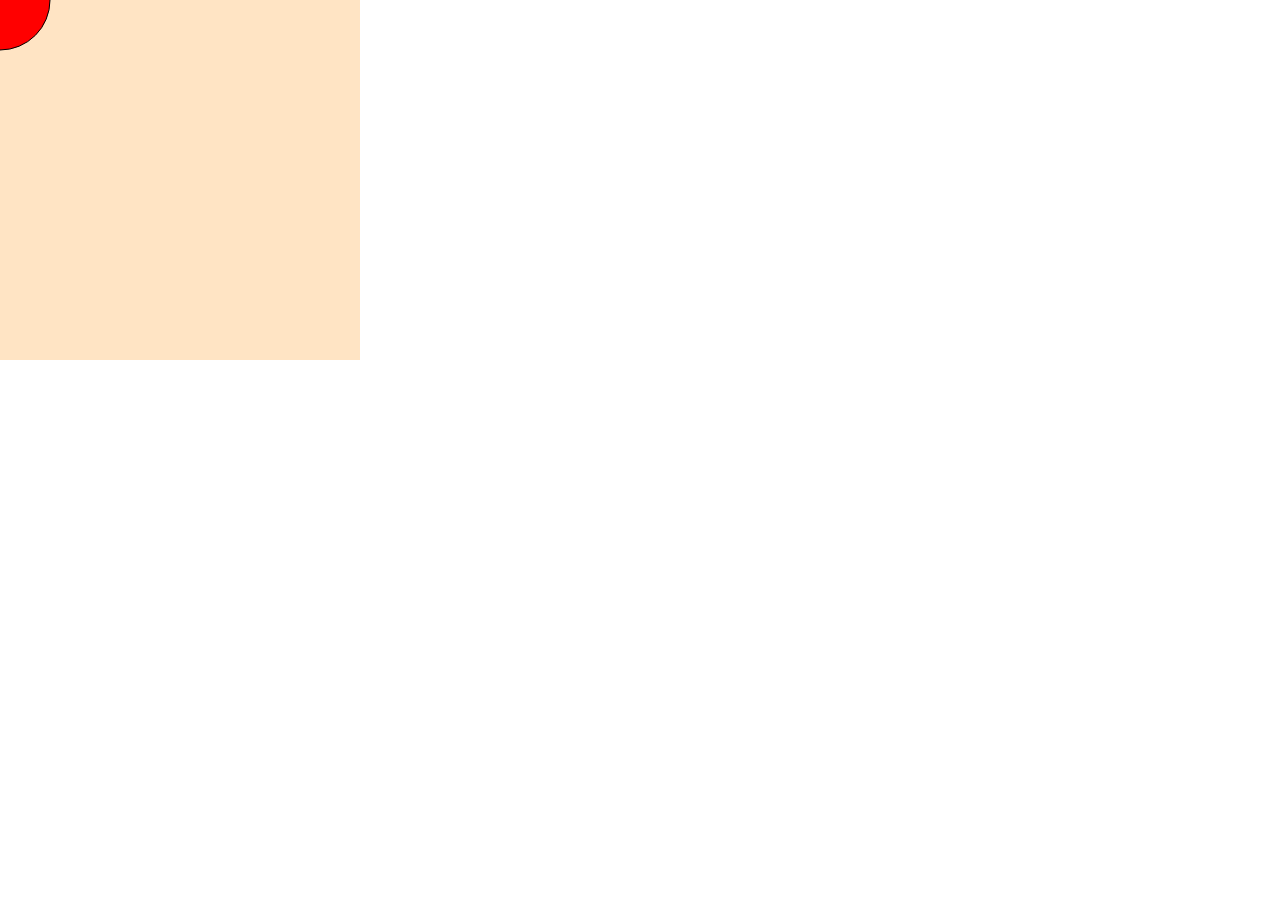
==== aula07/index.html @ aabfe52e "new" ====
<!DOCTYPE html>
<html lang="pt-br">
<head>
    <meta charset="UTF-8">
    <meta http-equiv="X-UA-Compatible" content="IE=edge">
    <meta name="viewport" content="width=device-width, initial-scale=1.0">
    <link rel="stylesheet" href="style.css">
    <title>Elemento SVG</title>
</head>
<body>
    <svg width="360px" height="360px">
        <circle cx="0" cy="0" r="50" fill="red" stroke="black" stroke-width="1"></circle>
        <rect x="60" y="400" width="50" height="50" fill="blue" rx="10" fill-opacity="0.2"></rect>
    </svg>
    <!-- <svg width="360px" height="360px">
        <circle cx="0" cy="0" r="50" fill="red" stroke="black" stroke-width="1"></circle>
        <rect x="60" y="400" width="50" heigth="50" fill="blue" rx="10" fill-opacity="0.2"></rect>
    </svg>
    <svg width="360px" height="360px">
        <circle cx="0" cy="0" r="50" fill="red" stroke="black" stroke-width="1"></circle>
        <rect x="60" y="400" width="50" heigth="50" fill="blue" rx="10" fill-opacity="0.2"></rect>
    </svg>
    <svg width="360px" height="360px">
        <circle cx="0" cy="0" r="50" fill="red" stroke="black" stroke-width="1"></circle>
        <rect x="60" y="400" width="50" heigth="50" fill="blue" rx="10" fill-opacity="0.2"></rect>
    </svg>
    <svg width="360px" height="360px">
        <circle cx="0" cy="0" r="50" fill="red" stroke="black" stroke-width="1"></circle>
        <rect x="60" y="400" width="50" height="50" fill="blue" rx="10" fill-opacity="0.2"></rect>
    </svg> -->
    
</body>
</html>
---- aula07/style.css ----
body{
    margin: 0;
}
svg{
    display: inline;
    background-color: bisque;
   
}
div {
    display: inline-block;
    margin-right: 50px;
}
#triangulo-para-cima {
  width: 0; 
  height: 0; 
  border-left: 360px solid transparent;
  border-right: 360px solid transparent;
  border-bottom: 360px solid #5386E4;
}
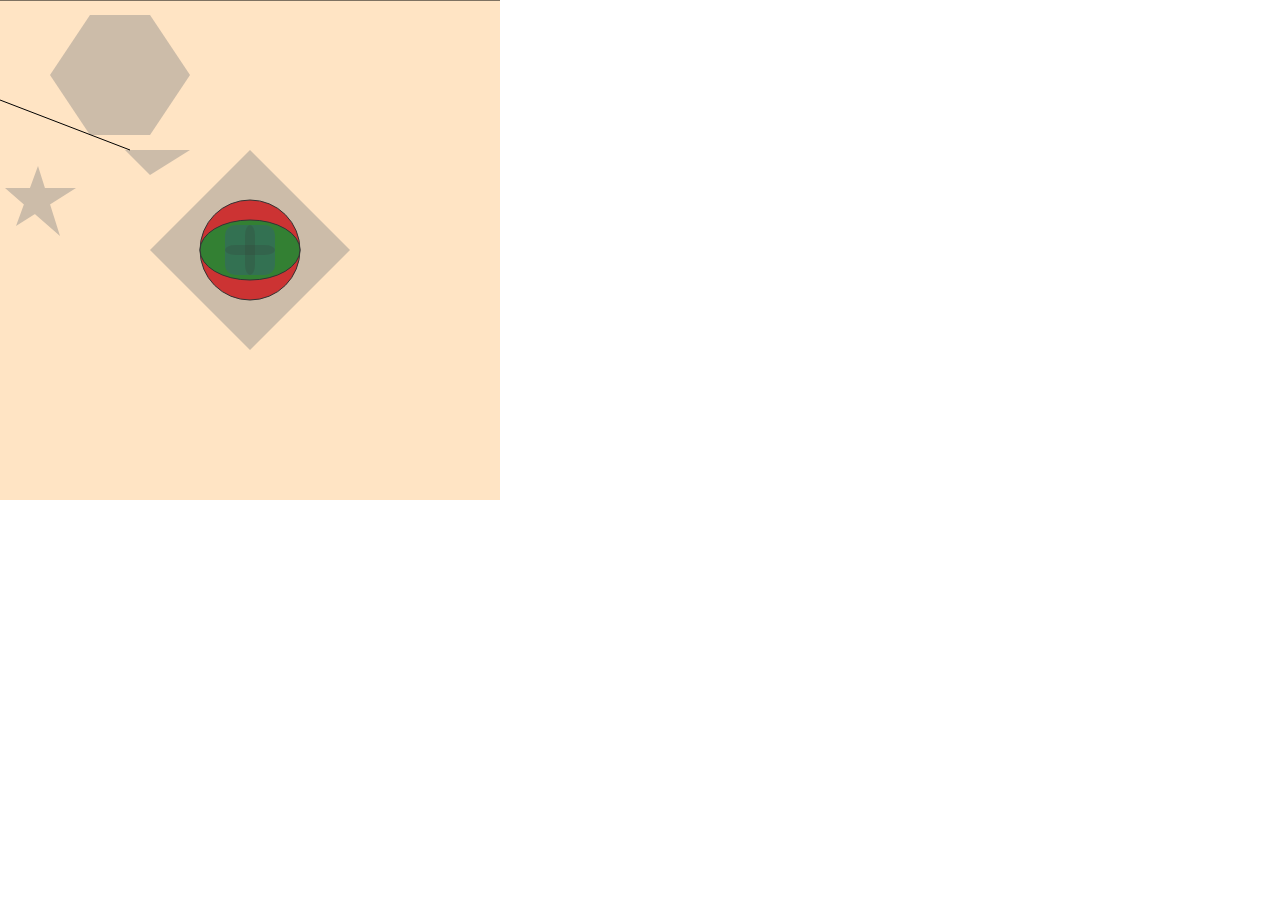
==== commit 4dbc8fcd: "NEW" ====
--- a/aula07/index.html
+++ b/aula07/index.html
@@ -8,26 +8,27 @@
     <title>Elemento SVG</title>
 </head>
 <body>
-    <svg width="360px" height="360px">
-        <circle cx="0" cy="0" r="50" fill="red" stroke="black" stroke-width="1"></circle>
-        <rect x="60" y="400" width="50" height="50" fill="blue" rx="10" fill-opacity="0.2"></rect>
+    <svg width="500px" height="500px">
+        <circle cx="250" cy="250" r="50" fill="red" stroke="black" stroke-with="1"></circle>
+        
+        <ellipse cx="250" cy="250" rx="50" ry="30" fill="green" stroke="black" stroke-with="3" ></ellipse>
+        <rect x="225" y="225" width="50" height="50" fill="blue" rx="10" fill-opacity="0.2"></rect>
+        <rect x="245" y="225" width="10" height="50" fill="black" rx="10" fill-opacity="0.2"></rect>
+        <rect x="225" y="245" width="50" height="10" fill="black" rx="10" fill-opacity="0.2"></rect>
+        
+
+        <!-- <polygon points="173,183  319,182   246,38"></polygon>  -->
+        <polygon points="150,250  250,350 350,250  250,150" fill="grey" fill-opacity="0.4"></polygon>
+        <polygon points="130,150 125,150 150,175 190,150" fill="grey" fill-opacity="0.4"></polygon>
+
+        <polygon points="90,15 150,15  190,75 150,135  90,135 50,75" fill="grey" fill-opacity="0.4"></polygon>
+        <polygon points="38,166 16,226  76,188 5,188  60,236" fill="grey" fill-opacity="0.4"></polygon>
+        <line x1="130" y1="150" x2="0" y2="100" stroke="black" stroke-whidth="1"></line>
+        <line x1="0" y1="0" x2="500" y2="0" stroke="black" stroke-whidth="1"></line>
+
+         
+        
     </svg>
-    <!-- <svg width="360px" height="360px">
-        <circle cx="0" cy="0" r="50" fill="red" stroke="black" stroke-width="1"></circle>
-        <rect x="60" y="400" width="50" heigth="50" fill="blue" rx="10" fill-opacity="0.2"></rect>
-    </svg>
-    <svg width="360px" height="360px">
-        <circle cx="0" cy="0" r="50" fill="red" stroke="black" stroke-width="1"></circle>
-        <rect x="60" y="400" width="50" heigth="50" fill="blue" rx="10" fill-opacity="0.2"></rect>
-    </svg>
-    <svg width="360px" height="360px">
-        <circle cx="0" cy="0" r="50" fill="red" stroke="black" stroke-width="1"></circle>
-        <rect x="60" y="400" width="50" heigth="50" fill="blue" rx="10" fill-opacity="0.2"></rect>
-    </svg>
-    <svg width="360px" height="360px">
-        <circle cx="0" cy="0" r="50" fill="red" stroke="black" stroke-width="1"></circle>
-        <rect x="60" y="400" width="50" height="50" fill="blue" rx="10" fill-opacity="0.2"></rect>
-    </svg> -->
     
 </body>
-</html>+</html>
